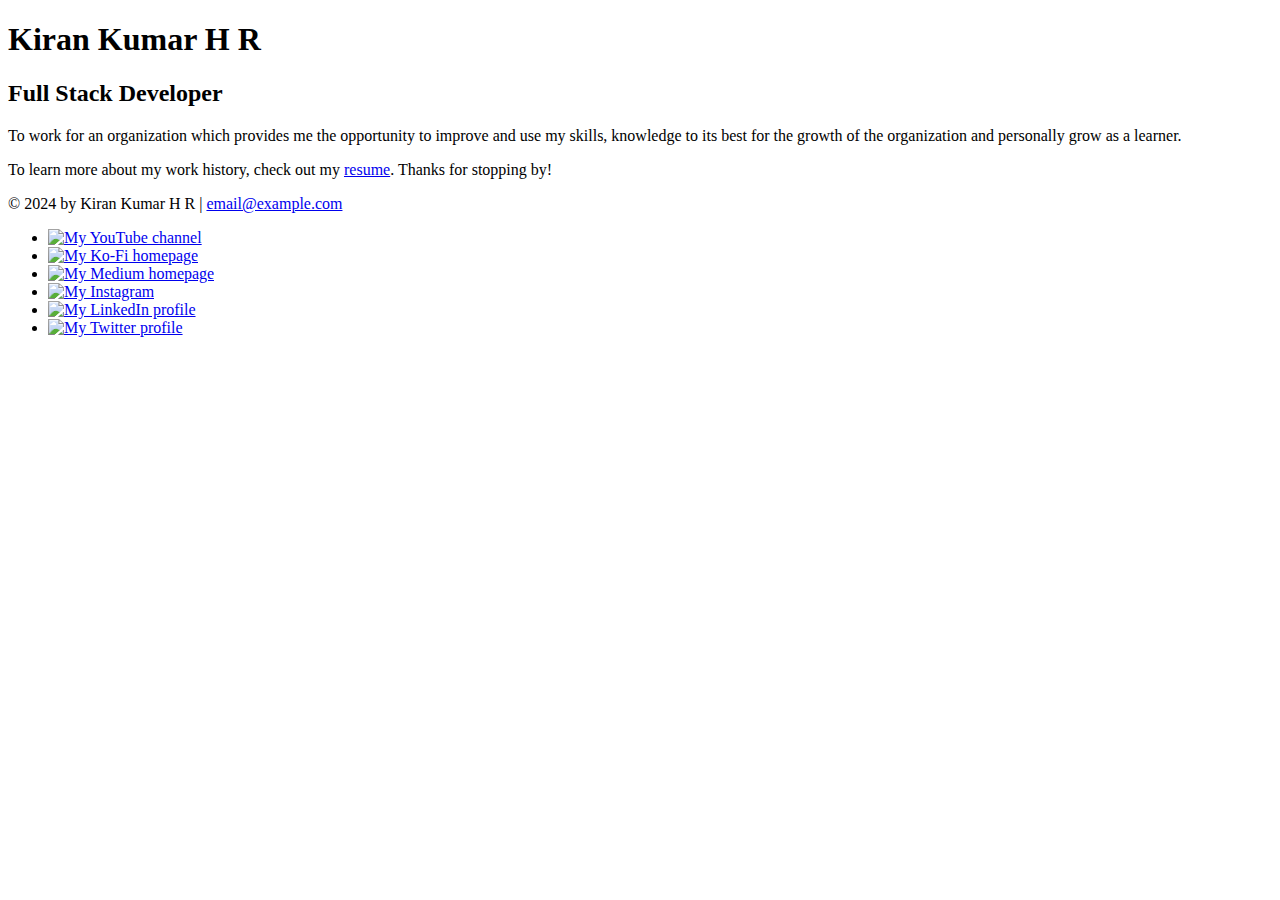
==== index.html @ 3a200341 "Add files via upload" ====
<!DOCTYPE html>
<html lang="en">
  <head>
    <meta charset="UTF-8">
    <meta name="viewport" content="width=device-width, initial-scale=1.0">
    <title>Christina Truong, Tech Educator and Content Creator</title>
    <link rel="preconnect" href="https://fonts.googleapis.com">
    <link rel="preconnect" href="https://fonts.gstatic.com" crossorigin>
    <link href="https://fonts.googleapis.com/css2?family=Caveat&family=Open+Sans&display=swap" rel="stylesheet">
    <link rel="stylesheet" href="css/styles.css">
  </head>
  <body class="home">
    <!-- //  INTRO  // -->
    <div class="content-wrapper">  
      <div class="content-bg">
        <header>
          <!-- Start content edits below this line. -->
          <h1>Kiran Kumar H R</h1>
          <h2>Full Stack Developer</h2>

          <!-- End content edits here. -->
        </header>

        <!-- //  ABOUT ME  // -->
        <main>
          <p>To work for an organization which provides me the opportunity to improve and use my skills, knowledge to its best for 
            the growth of the organization and personally grow as a learner. <p>To learn more about my work history, check out my <a href="resume.html"> resume</a>. Thanks for stopping by!</p>
        </main>
      </div>
    </div>
    <!-- //  FOOTER INFO, SOCIAL MEDIA  // -->
    <footer>
      <p>© 2024 by Kiran Kumar H R |  <a href="mailto:email@example.com">email@example.com</a></p>

      <ul class="socials">
        <li>
          <a href="https://youtube.com/@kirankumarhr-q8j?si=IOzcS9wtzse4peBx" target="_blank"><img src="images/icon-logo-youtube.png" alt="My YouTube channel"></a>
        </li>
        <li>
          <a href="#" target="_blank"><img src="images/icon-logo-ko-fi.png" alt="My Ko-Fi homepage"></a>
        </li>
        <li>
          <a href="#" target="_blank"><img src="images/icon-logo-medium.png" alt="My Medium homepage"></a>
        </li>
        <li>
          <a href="#" target="_blank"><img src="images/icon-logo-instagram.png" alt="My Instagram"></a>
        </li>
        <li>
          <a href="#" target="_blank"><img src="images/icon-logo-linkedin.png" alt="My LinkedIn profile"></a>
        </li>
        <li>
          <a href="#" target="_blank"><img src="images/icon-logo-twitter.png" alt="My Twitter profile"></a>
        </li>
      </ul>
    </footer>
  </body>
</html>
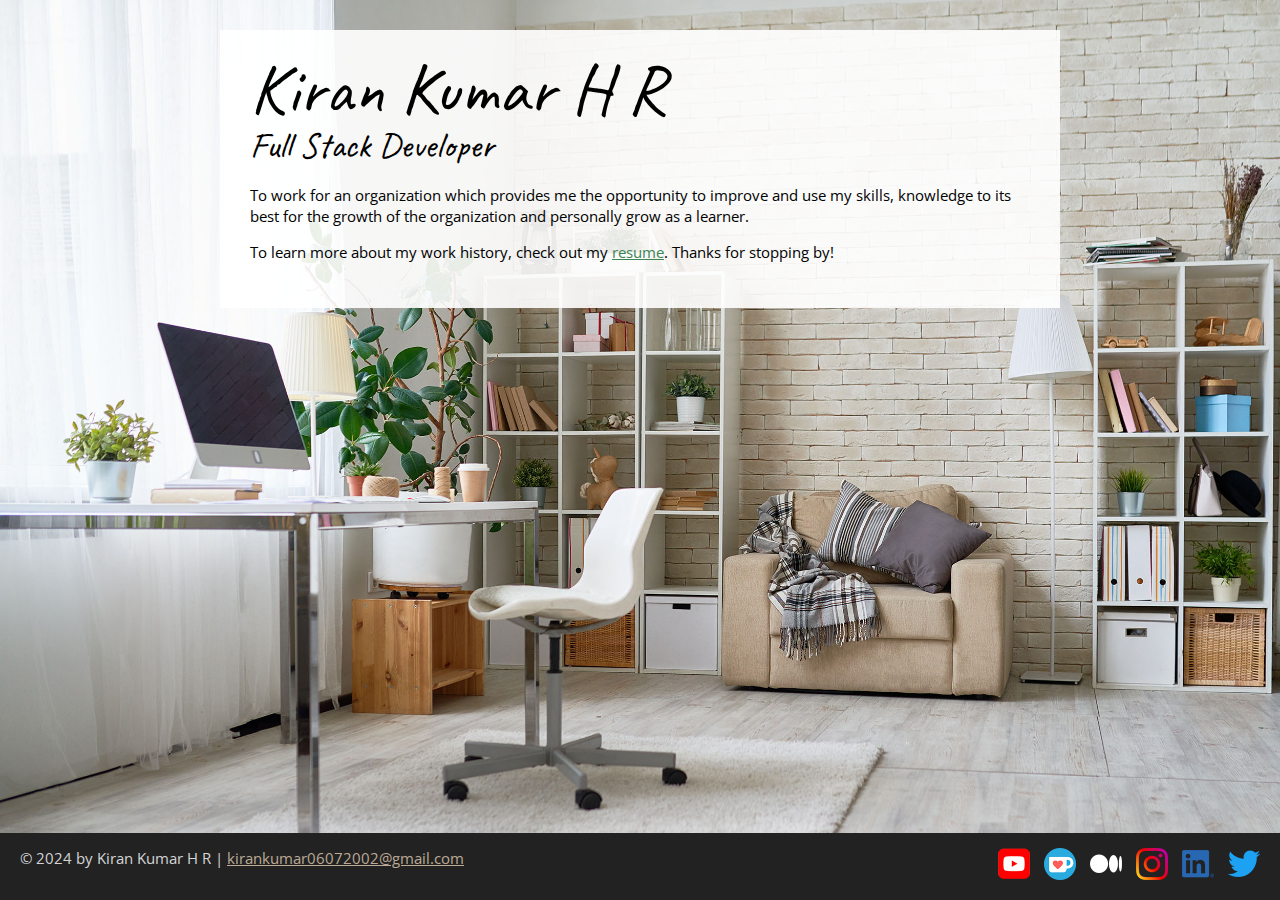
==== commit 68324a99: "Update index.html" ====
--- a/index.html
+++ b/index.html
@@ -30,7 +30,7 @@
     </div>
     <!-- //  FOOTER INFO, SOCIAL MEDIA  // -->
     <footer>
-      <p>© 2024 by Kiran Kumar H R |  <a href="mailto:email@example.com">email@example.com</a></p>
+      <p>© 2024 by Kiran Kumar H R |  <a href="mailto:email@example.com">kirankumar06072002@gmail.com</a></p>
 
       <ul class="socials">
         <li>
@@ -54,4 +54,4 @@
       </ul>
     </footer>
   </body>
-</html>+</html>
--- a/css/styles.css
+++ b/css/styles.css
@@ -0,0 +1,253 @@
+
+/*
+COLOR PALETTE
+
+Dark green    #3c8453
+Sandy beige   #bcaa96
+Dark gray     #222222
+Light gray    #d3d4d6
+Off-white     #f6f6f6
+*/
+
+/* GLOBAL STYLES 
+------------------------------------*/
+/* 
+  https://www.paulirish.com/2012/box-sizing-border-box-ftw/
+*/
+html {   
+    box-sizing: border-box;
+    font-size: 62.5%; /* set default to 10px */
+}
+*, *:before, *:after {
+    box-sizing: inherit;
+}
+
+html, body {
+    height: 100%;
+}
+body {
+    background: #f6f6f6; 
+    margin: 0;
+    font-family: 'Open Sans', sans-serif;
+    font-size: 1.5rem;
+    line-height: 1.4;
+}
+h1, h2, h3 {
+    font-family: 'Caveat', cursive;
+    font-weight: 400;
+    margin: 0;
+}
+h1 {
+    font-size: 7rem;
+    line-height: 0.85;
+}
+h2 {
+    font-size: 3.6rem;
+}
+h3 {
+    font-size: 2.4rem;
+}
+
+/* links */
+a {
+    color: #3c8453;
+}
+a:hover {
+    color: #bcaa96;
+    text-decoration: none;
+}
+footer a {
+    color: #bcaa96;
+}
+footer a:hover {
+    color: #3c8453;
+}
+.btn {
+    background: #3c8453;
+    color: #f6f6f6;
+    text-decoration: none;
+    text-transform: uppercase;
+    font-size: 1.2rem;
+    display: inline-block;
+    padding: 7px;
+    letter-spacing: 0.1em;
+    line-height: 1;
+    border-radius: 4px;
+}
+
+.content-wrapper {
+    margin: 0 auto;
+    padding: 30px;
+    max-width: 900px;
+}
+
+
+/* HOME
+------------------------------------*/
+.home {
+    background: url() no-repeat;
+    background-size: cover;
+    display: flex;
+    flex-direction: column;
+}
+.home .content-wrapper {
+    flex: 1 0 auto;
+}
+.content-bg {
+    background: rgb(255 255 255 / 0.9);
+    padding: 30px;
+}
+@media screen and (max-width:650px){
+    .home .content-wrapper {
+        padding: 10px;
+    }
+    .content-bg {
+        padding: 20px;
+    }
+}
+
+
+/* RESUME
+------------------------------------*/
+.home{
+    background-image: url(../images/bg-home-office-studio.jpg);
+}
+.resume header::before {
+    background: url(../images/bg-home-office-studio.jpg) center;
+    background-size: cover;
+    content: "";
+    display: block;
+    height: 375px;
+}
+.resume-section {
+    margin-bottom: 50px;
+}
+.resume-section h2 {
+    border-bottom: 2px dashed #d3d4d6;
+}
+.download-link {
+    position: fixed;
+    top: 5px;
+    left: 5px;
+    font-size: 1.5rem;
+}
+@media screen and (max-width: 1200px){
+    .download-link {
+        position: absolute;
+    }
+}
+@media screen and (max-width: 500px){
+    .resume header::before {
+        height: 200px;
+    }
+    h1 {
+        font-size: 5rem;
+    }
+    h2 {
+        font-size: 2.6rem;
+    }
+}
+
+
+/* Projects
+------------------------------------*/
+.project-item {
+    margin: 30px 0;
+}
+.project-item img {
+    width: 300px;
+}
+@media screen and (min-width:860px) {
+    .project-item {
+        display: flow-root;
+    }
+    .project-item img {
+        float: left;
+        margin-right: 20px;
+    }
+}
+@media screen and (min-width:650px) and (max-width:859px) {
+    .project-wrapper {
+        display: grid;
+        grid-template-columns: repeat(2, 1fr);
+        column-gap: 20px;
+    }
+    .project-item img {
+        width: 100%;
+    }
+}
+@media screen and (max-width:500px){
+    .project-item img {
+        width: 100%;
+        margin-bottom: 10px;
+    }
+}
+
+
+/* Work Experience
+------------------------------------*/
+.work-item {
+    margin: 30px 0;
+}
+.work-details p {
+    margin: 0;
+}
+
+@media screen and (min-width: 860px) {
+    .work-item {
+        display: grid;
+        grid-template-columns: 300px 1fr;
+        column-gap: 20px;
+    }
+    .work-summary p:first-child {
+        margin-top: 0;
+    }
+}
+
+
+/* Education
+------------------------------------*/
+.education-item {
+    margin: 30px 0;
+}
+.education-item p {
+    margin: 0;
+}
+
+
+
+/* FOOTER
+------------------------------------*/
+footer {
+    background: #222;
+    color: #d3d4d6;
+}
+.socials {
+    list-style-type: none;
+    padding: 0;
+}
+.socials li {
+    display: inline-block;
+    margin-left: 10px;
+}
+.socials img {
+    width: 32px;
+}
+.socials img:hover {
+    opacity: 0.5;
+}
+
+@media screen and (min-width: 860px){
+    footer {
+        display: flex;
+        justify-content: space-between;
+        padding: 0 20px;
+    }
+}
+@media screen and (max-width: 859px){
+    footer {
+        text-align: center;
+        padding: 10px;
+    }
+
+}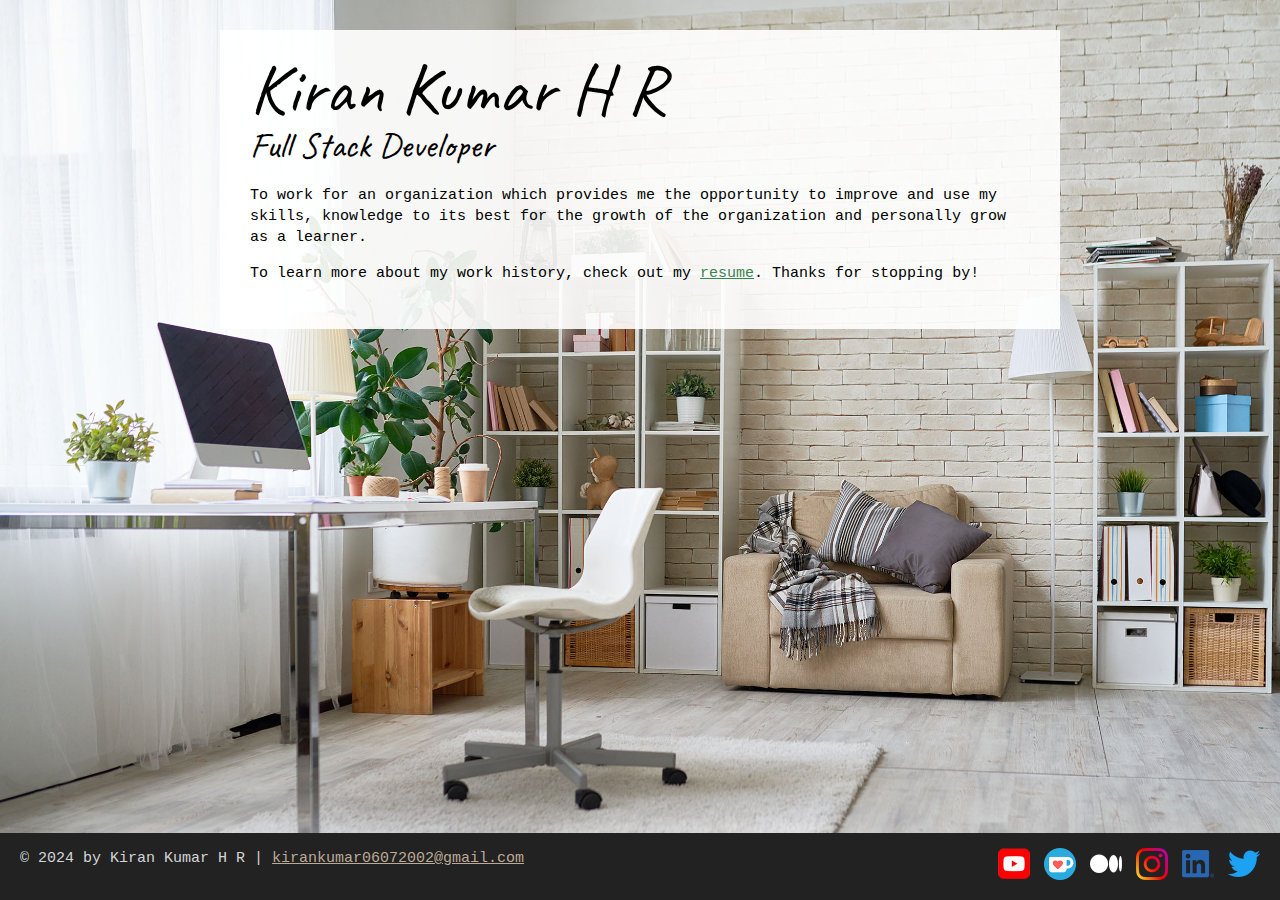
==== commit 75354b9b: "Update index.html" ====
--- a/index.html
+++ b/index.html
@@ -3,7 +3,7 @@
   <head>
     <meta charset="UTF-8">
     <meta name="viewport" content="width=device-width, initial-scale=1.0">
-    <title>Christina Truong, Tech Educator and Content Creator</title>
+    <title>Kiran Kumar H R Portfolio</title>
     <link rel="preconnect" href="https://fonts.googleapis.com">
     <link rel="preconnect" href="https://fonts.gstatic.com" crossorigin>
     <link href="https://fonts.googleapis.com/css2?family=Caveat&family=Open+Sans&display=swap" rel="stylesheet">
--- a/css/styles.css
+++ b/css/styles.css
@@ -46,6 +46,9 @@
 }
 h3 {
     font-size: 2.4rem;
+}
+p{
+  font-family:Courier,monospace;
 }
 
 /* links */
@@ -113,7 +116,7 @@
     background-image: url(../images/bg-home-office-studio.jpg);
 }
 .resume header::before {
-    background: url(../images/bg-home-office-studio.jpg) center;
+    background: url(../images/bg-home-office-city.jpg) center;
     background-size: cover;
     content: "";
     display: block;
@@ -214,7 +217,11 @@
     margin: 0;
 }
 
-
+/* Technical Skills
+............................*/
+.technical-item{
+  margin:30px 0;
+}
 
 /* FOOTER
 ------------------------------------*/
@@ -250,4 +257,4 @@
         padding: 10px;
     }
 
-}+}
